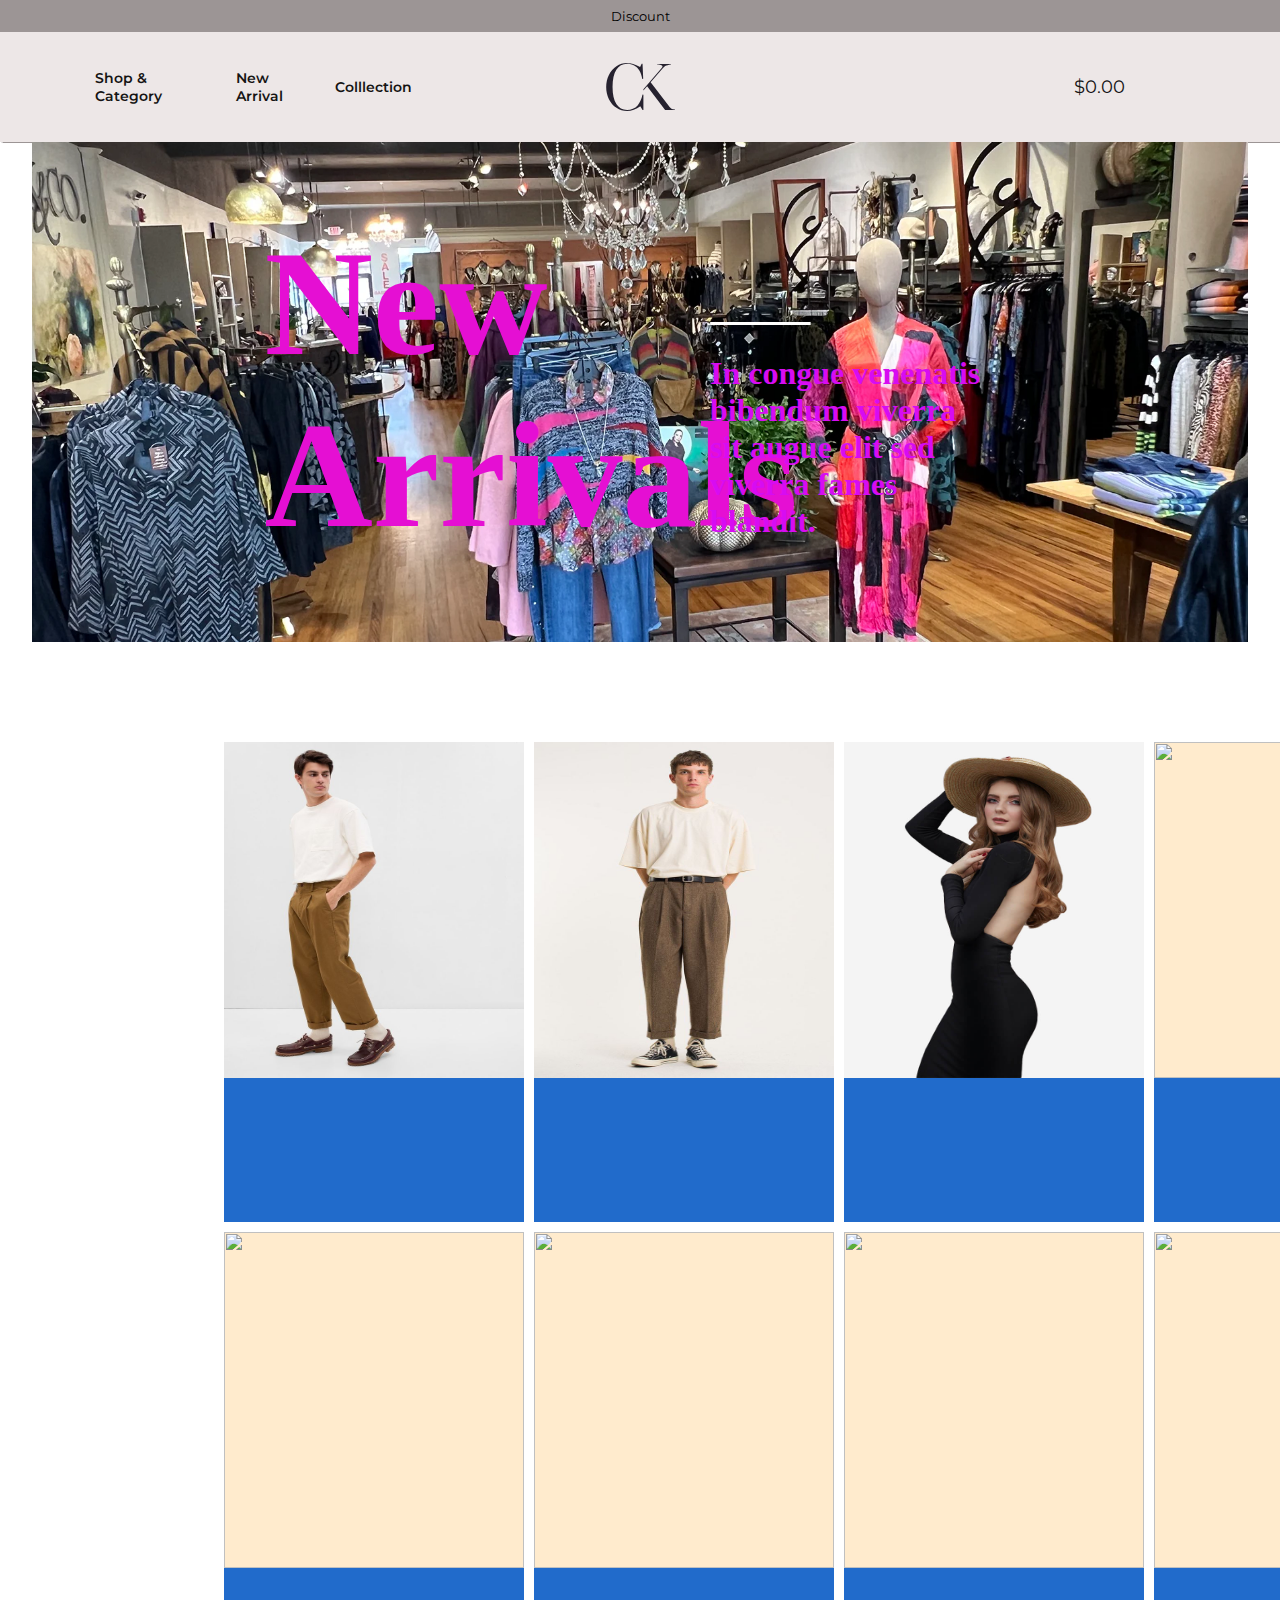
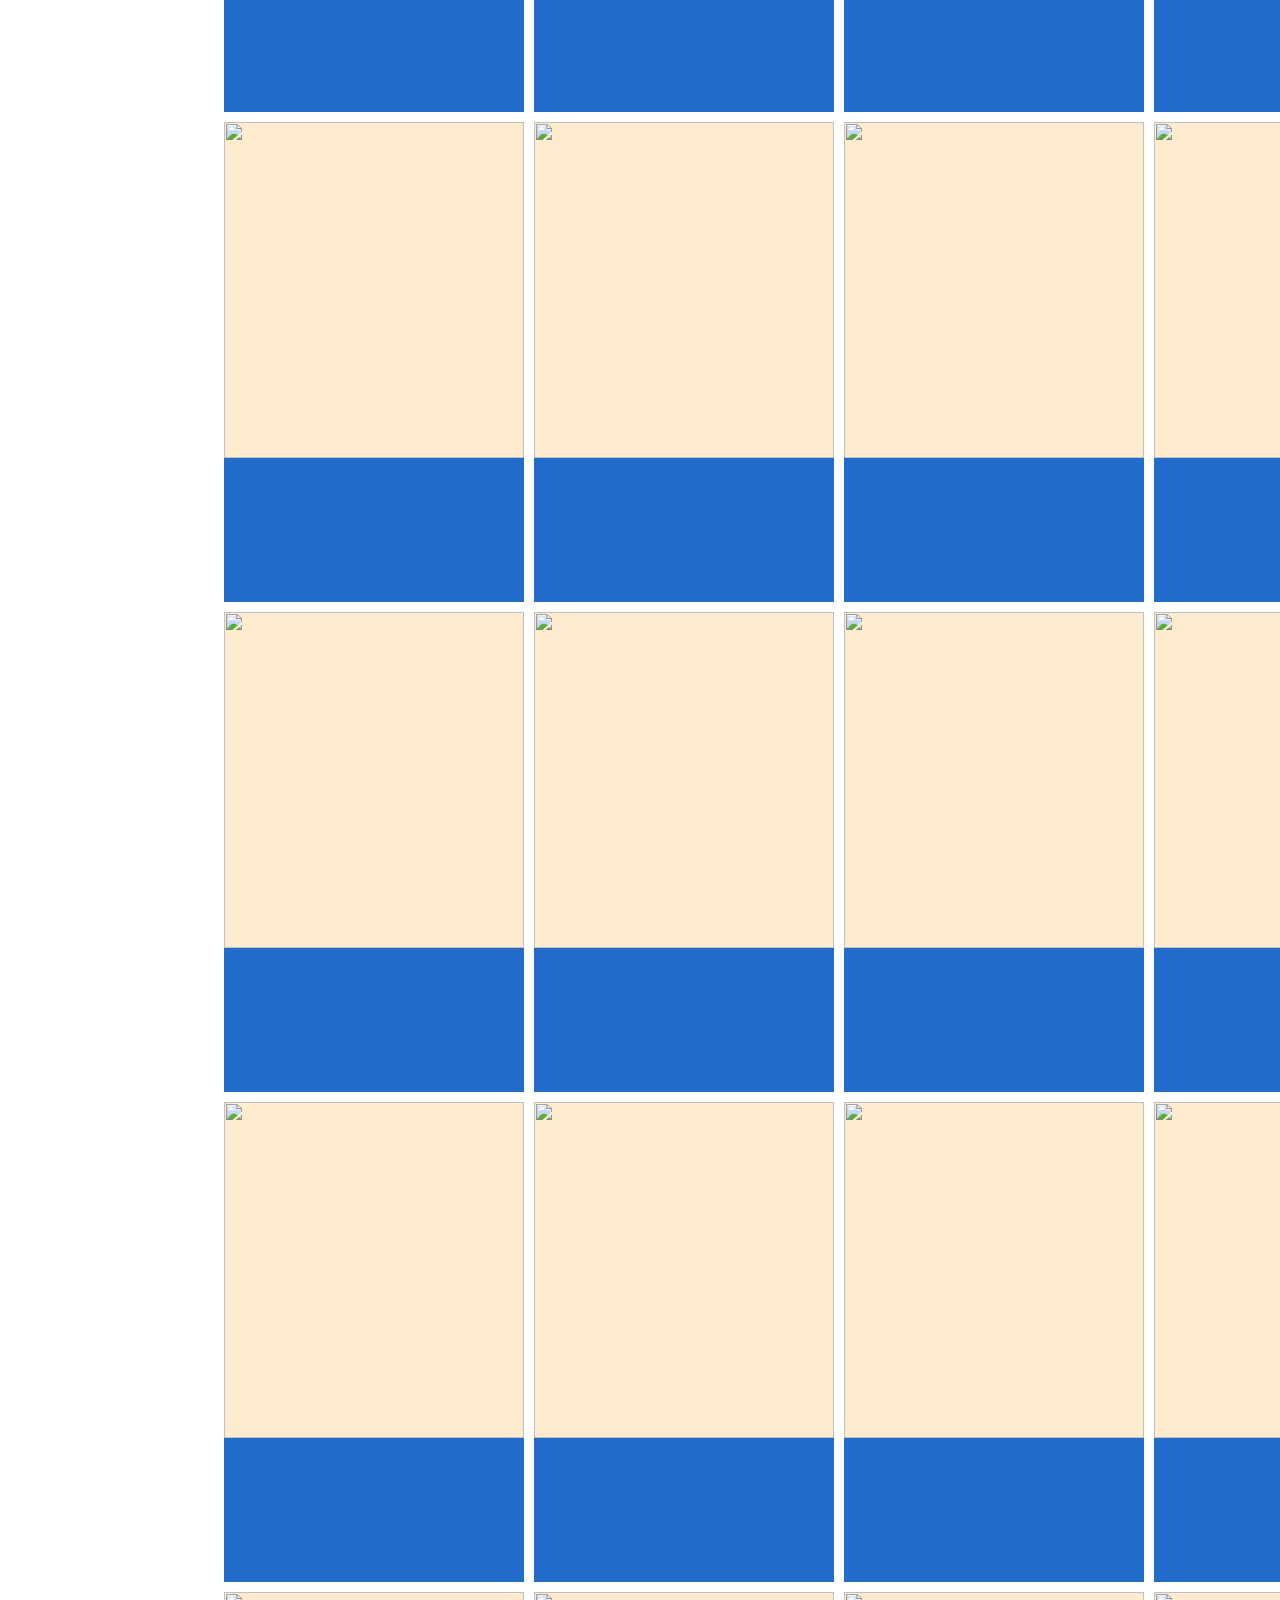
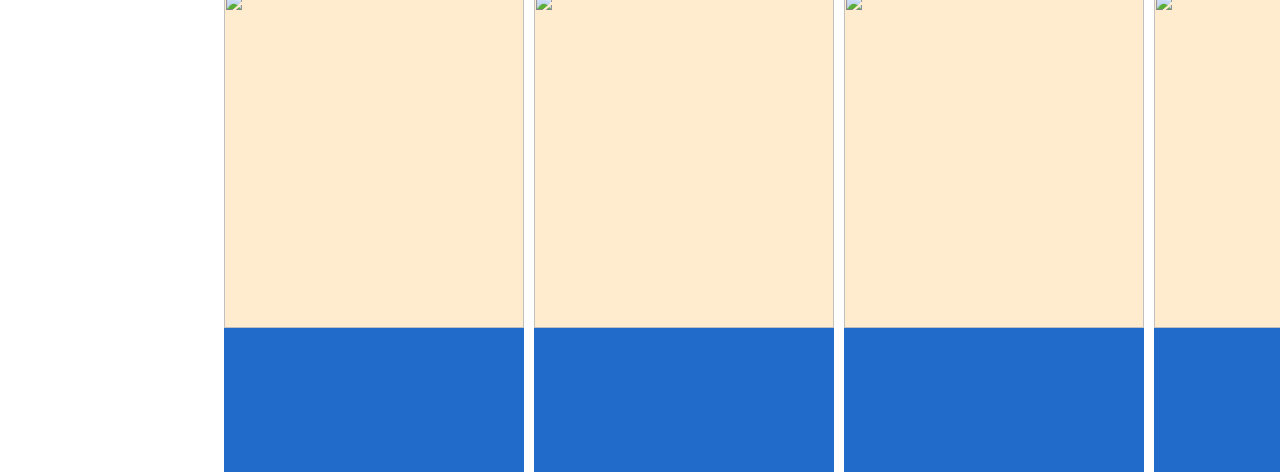
==== Project HTML+CSS/index.html @ e00ab28a "added first project html+css" ====
<!DOCTYPE html>
<html lang="en">
  <head>
    <meta charset="UTF-8" />
    <meta name="viewport" content="width=device-width, initial-scale=1.0" />
    <title>Shop</title>

    <link rel="stylesheet" href="style/function.css" />
    <link rel="stylesheet" href="style/header.css" />
    <link rel="stylesheet" href="style/footer.css" />
    <link rel="stylesheet" href="style/content.css">
    <link rel="stylesheet" href="style/slide.css">

    <link href="https://fonts.googleapis.com/css2?family=Montserrat:ital,wght@0,100..900;1,100..900&display=swap" rel="stylesheet">

    <link
      rel="stylesheet"
      href="https://cdnjs.cloudflare.com/ajax/libs/font-awesome/6.5.2/css/all.min.css"
      integrity="sha512-SnH5WK+bZxgPHs44uWIX+LLJAJ9/2PkPKZ5QiAj6Ta86w+fsb2TkcmfRyVX3pBnMFcV7oQPJkl9QevSCWr3W6A=="
      crossorigin="anonymous"
      referrerpolicy="no-referrer"
    />
  </head>
  <body>
    <header>
      <div class="box-head">
        <p>Discount</p>
      </div>
      <div class="box-nav">
        <div class="box-menu">
          <ul>
            <li><a href="#"><i class="fa-solid fa-magnifying-glass"></i></a></li>
            <li><a href="#">Shop & Category &nbsp;&nbsp;<i class="fa-solid fa-chevron-down"></i></a>
              <div class="drop-down">
                <ul>
                  <li><a href="#">Accessories</a></li>
                  <li><a href="#">Accessories</a></li>
                  <li><a href="#">Accessories</a></li>
                  <li><a href="#">Accessories</a></li>
                </ul>
              </div>
            </li>
            <li><a href="#">New Arrival</a></li>
            <li><a href="#">Colllection</a></li>
          </ul>
        </div>
        <div class="logo">
          <img src="./images/logo.svg" alt="" />
        </div>
        <div class="contact">
          <ul>
            <li>
              <a href="#"><i class="fa-brands fa-instagram"></i></a>
            </li>
            <li>
              <a href="#"><i class="fa-brands fa-facebook"></i></a>
            </li>
            <li>
              <a href="#"><i class="fa-brands fa-youtube"></i></a>
            </li>
            <li>
              <a href="#"><i class="fa-brands fa-twitter"></i></a>
            </li>
            &nbsp;&nbsp;&nbsp;&nbsp;&nbsp;&nbsp;&nbsp;
            <li><a href="#">$0.00</a></li>
            <div class="add-to-card">
              <ul>
              <li>
                <a href="#"><i class="fa-solid fa-cart-shopping"></i></a>
                <a style=" margin-left: 25px;" href="#"><i class="fa-solid fa-user"></i></a>
              </li>
              
            </ul>
            </div>
            
          </ul>

        </div>
      </div>
    </header>
    <!-- slide start -->
    <div class="slider">
      <img src="images/slide2.webp" alt="">
      <div class="block-title">
          <div class="title">
              <h1>New Arrivals</h1>
          </div>
          <div class="description">
              <hr width="100" size="5" color="white">
              <h1>In congue venenatis bibendum viverra sit augue elit sed viverra fames blandit.</h1>
          </div>
      </div>
    </div>
    <!-- slide end -->

    <!-- start Contents -->
     <main>
        <div class="card">
          <div class="img-detail">
            <img src="images/p1.jpg" alt="">
          </div>
          <div class="description"></div>
        </div>
        <div class="card">
          <div class="img-detail">
            <img src="images/p2.jpg" alt="">
          </div>
          <div class="description"></div>
        </div>
        <div class="card">
          <div class="img-detail">
            <img src="images/p3.jpg" alt="">
          </div>
          <div class="description"></div>
        </div>
        <div class="card">
          <div class="img-detail">
            <img src="" alt="">
          </div>
          <div class="description"></div>
        </div>
        <div class="card">
          <div class="img-detail">
            <img src="" alt="">
          </div>
          <div class="description"></div>
        </div>
        <div class="card">
          <div class="img-detail">
            <img src="" alt="">
          </div>
          <div class="description"></div>
        </div>
        <div class="card">
          <div class="img-detail">
            <img src="" alt="">
          </div>
          <div class="description"></div>
        </div>
        <div class="card">
          <div class="img-detail">
            <img src="" alt="">
          </div>
          <div class="description"></div>
        </div>
        <div class="card">
          <div class="img-detail">
            <img src="" alt="">
          </div>
          <div class="description"></div>
        </div>
        <div class="card">
          <div class="img-detail">
            <img src="" alt="">
          </div>
          <div class="description"></div>
        </div>
        <div class="card">
          <div class="img-detail">
            <img src="" alt="">
          </div>
          <div class="description"></div>
        </div>
        <div class="card">
          <div class="img-detail">
            <img src="" alt="">
          </div>
          <div class="description"></div>
        </div>
        <div class="card">
          <div class="img-detail">
            <img src="" alt="">
          </div>
          <div class="description"></div>
        </div>
        <div class="card">
          <div class="img-detail">
            <img src="" alt="">
          </div>
          <div class="description"></div>
        </div>
        <div class="card">
          <div class="img-detail">
            <img src="" alt="">
          </div>
          <div class="description"></div>
        </div>
        <div class="card">
          <div class="img-detail">
            <img src="" alt="">
          </div>
          <div class="description"></div>
        </div>
        <div class="card">
          <div class="img-detail">
            <img src="" alt="">
          </div>
          <div class="description"></div>
        </div>
        <div class="card">
          <div class="img-detail">
            <img src="" alt="">
          </div>
          <div class="description"></div>
        </div>
        <div class="card">
          <div class="img-detail">
            <img src="" alt="">
          </div>
          <div class="description"></div>
        </div>
        <div class="card">
          <div class="img-detail">
            <img src="" alt="">
          </div>
          <div class="description"></div>
        </div>
        <div class="card">
          <div class="img-detail">
            <img src="" alt="">
          </div>
          <div class="description"></div>
        </div>
        <div class="card">
          <div class="img-detail">
            <img src="" alt="">
          </div>
          <div class="description"></div>
        </div>
        <div class="card">
          <div class="img-detail">
            <img src="" alt="">
          </div>
          <div class="description"></div>
        </div>
        <div class="card">
          <div class="img-detail">
            <img src="" alt="">
          </div>
          <div class="description"></div>
        </div>
     </main>
     <!-- End content -->
  </body>
</html>
---- Project HTML+CSS/style/function.css ----
*{
    margin: 0px;
    padding: 0px;
    box-sizing: border-box;
}
:root{
    --light-500:#fff;
    --light-400:#ece5e5ec;
    --gray-500: #9c9595;
    --dark-100:#151414;
    --dark-red:#e62121;
    --dark-blue:rgb(8, 8, 114);

}
::selection{
    background-color: rgb(207, 149, 74);
}
body{
    width: 100vw;
    height: 100vh;
}
ul{
    list-style: none;
}
a{
    text-decoration: none;
}
---- Project HTML+CSS/style/header.css ----
@import url(function.css);
@import url('https://fonts.googleapis.com/css2?family=Montserrat:ital,wght@0,100..900;1,100..900&display=swap');


header{
    width: 100%;
}
header .box-head{
    width: 100%;
    height: 2rem;
    background-color: var(--gray-500);
    text-align: center;
    align-content: center;
}
header .box-head p{
    font-size: 13px;
    font-family: "Montserrat", sans-serif;
    font-weight: 400;
    font-style: normal;
    font-optical-sizing: auto;
}
header .box-nav{
    width: 100%;
    height: 110px;
    display: flex;
    background-color:  var(--light-400);
    box-shadow: 0.5px 0.5px 1px var(--gray-500);
}
header .box-nav .box-menu{
    width: 33.33%;
    height: 100%;
    padding-left: 50px;
}
header .box-nav .box-menu ul{
    height: 100%;
    display: flex;
    align-items: center;
}
header .box-nav .box-menu ul li{
    margin: 0 15px;
}
header .box-nav .box-menu ul li a{
    color: var(--dark-100);
    font-family: "Montserrat", sans-serif;
    font-weight: 600;
    font-style: normal;
    font-optical-sizing: auto;
    font-size: 14px;
}
header .box-nav .box-menu ul li a:hover{
    color: var(--dark-blue);
}
header .box-nav .box-menu ul li:hover .drop-down{
    display: block;
}

header .box-nav .box-menu ul li .drop-down{
    position: absolute;
    top: 5.80rem;
    width: 9%;
    background-color: var(--light-500);
    box-shadow: 0.5px 0.5px 1px var(--dark-blue);
    display: none;
}
header .box-nav .box-menu ul li .drop-down a:hover{
    color: var(--dark-blue);
}
header .box-nav .box-menu ul li .drop-down ul{
    display: flex;
    flex-direction: column;
    align-items: start;
}
header .box-nav .box-menu ul li .drop-down ul li{
    padding: 10px 0px;
}

header .box-nav .logo{
    width: 33.33%;
    height: 100%;
    display: flex;
    justify-content: center;
    align-items: center;
}
header .box-nav .logo img{
    width: 70px;
}


header .box-nav .contact{
    width: 33.33%;
    height: 100%;
    
}
header .box-nav .contact ul{
    height: 100%;
    display: flex;
    align-items: center;
    justify-content: end;
    padding-right: 50px;
}
header .box-nav .contact ul li{
    margin: 0 10px;
}
header .box-nav .contact ul li a{
    font-family: "Montserrat", sans-serif;
    font-size: 18px;
    color: var(--dark-100);
    position: relative;
   
}
header .box-nav .contact ul li a .add-to-card{
    position: absolute;
    top: -12px;
    right: -12px;
    width: 40px;
    height: 16px;
    border-radius: 50px;
    background-color: var(--dark-red);
    color: var(--dark-red);
    font-size: 14px;
    align-content: center;
    text-align: center;
    justify-content: center;
    box-shadow: 1px 1px 5px var(--dark-100);

}
---- Project HTML+CSS/style/footer.css ----
@import url(function.css);
---- Project HTML+CSS/style/content.css ----
@import url(function.css);
main {
  width: 65%;
  margin: auto;
  margin-top: 100px;
  display: grid;
  grid-template-columns: auto auto auto auto;
  grid-column-gap: 10px;
  grid-row-gap: 10px;
}
main > .card {
  width: 300px;
  height: 480px;
  background-color: black;
}
.card > .img-detail {
  width: 100%;
  height: 70%;
  background-color: blanchedalmond;
}
.img-detail > img {
   width: 100%;
   height: 100%;
}
.card > .description {
  width: 100%;
  height: 30%;
  background-color: rgb(33, 107, 203);
}
---- Project HTML+CSS/style/slide.css ----
@import url(function.css);
.slider {
    width: 95%;
    height: 500px;
    margin: auto;
    position: relative;
}
.slider > img {
    width: 100%;
    height: 100%;
    object-fit: cover;
}

.slider > .block-title{
    width: 70%;
    height: 100%;
    position: absolute;
    top: 0;
    left: 50%;
    transform: translateX(-50%);
    display: flex;
}
.block-title > .title {
    width: 50%;
    height: 100%;
    padding: 75px 50px;
    color: rgb(229, 15, 211);
}
.title > h1 {
    font-size: 150px;
}

.block-title > .description {
    width: 50%;
    height: 100%;
    padding: 180px 70px;
    color: rgb(215, 12, 242);
}
.description > h1 {
    margin-top: 30px;
}
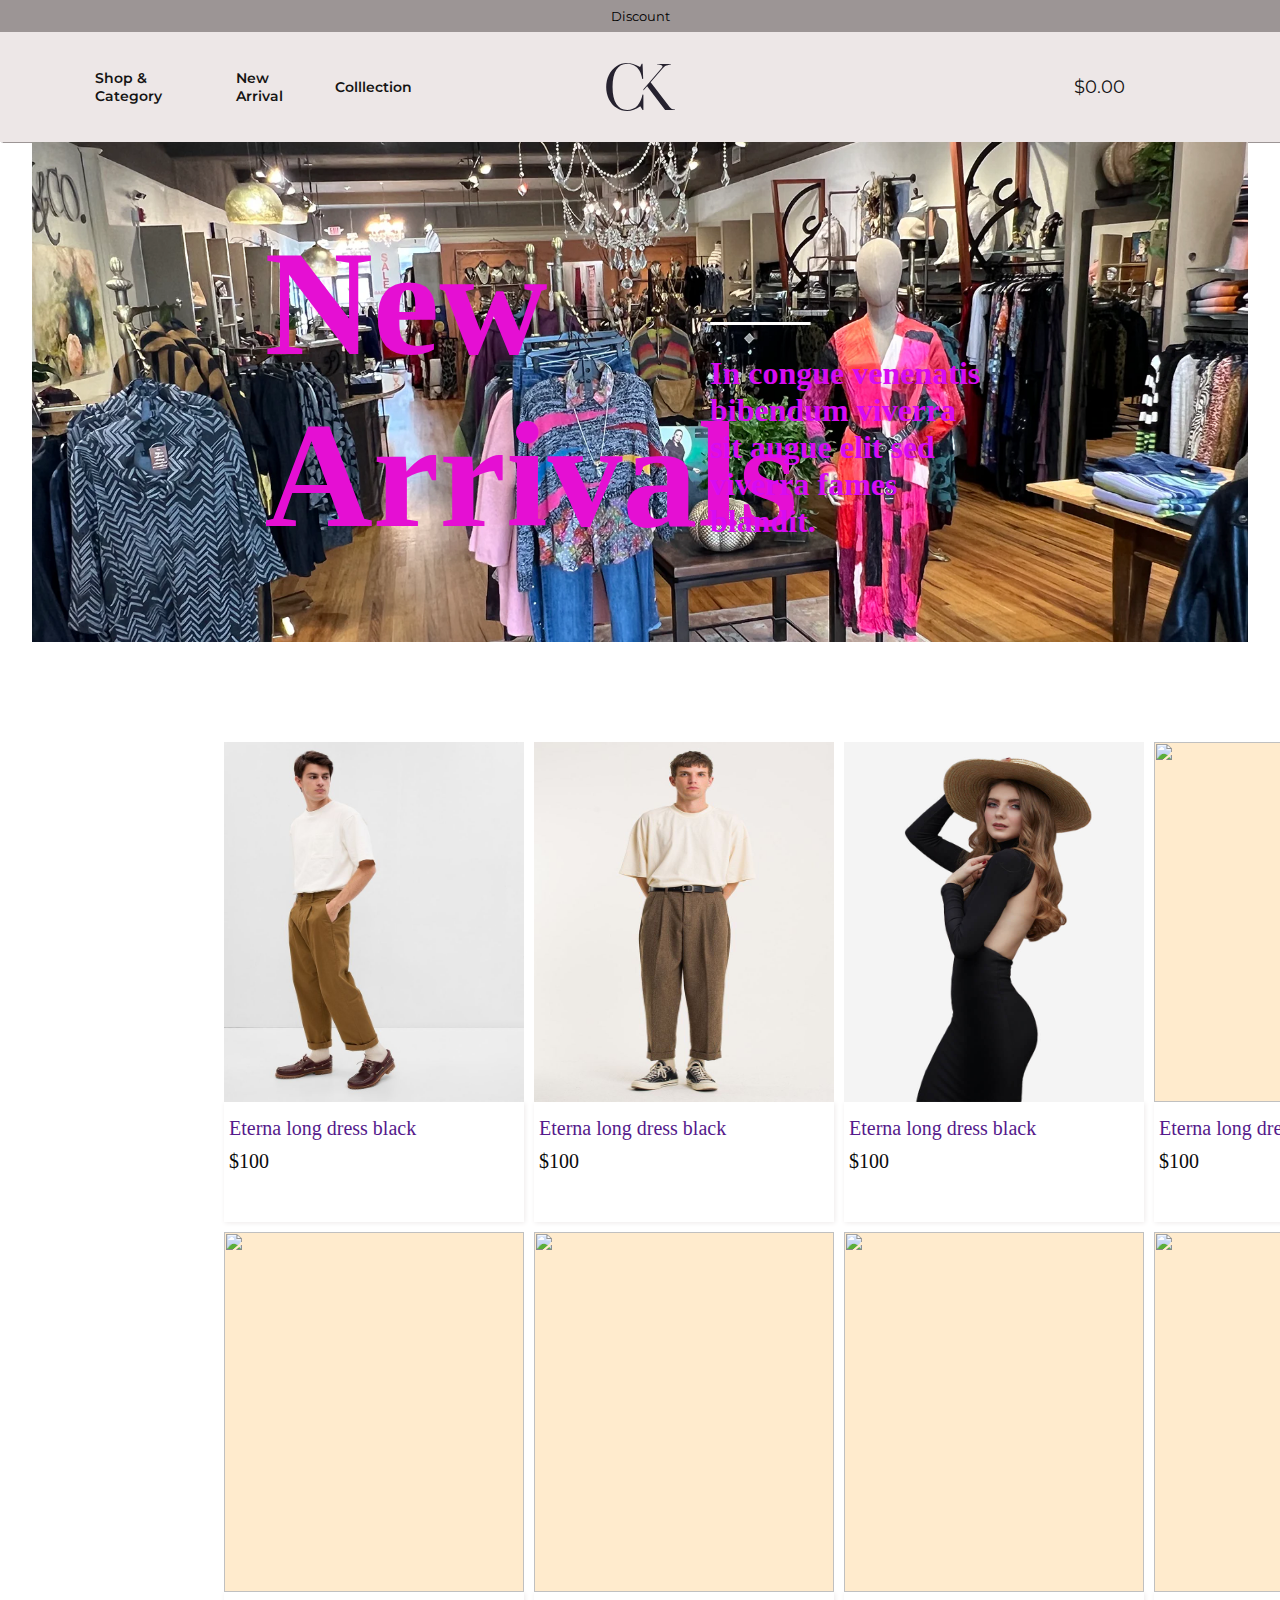
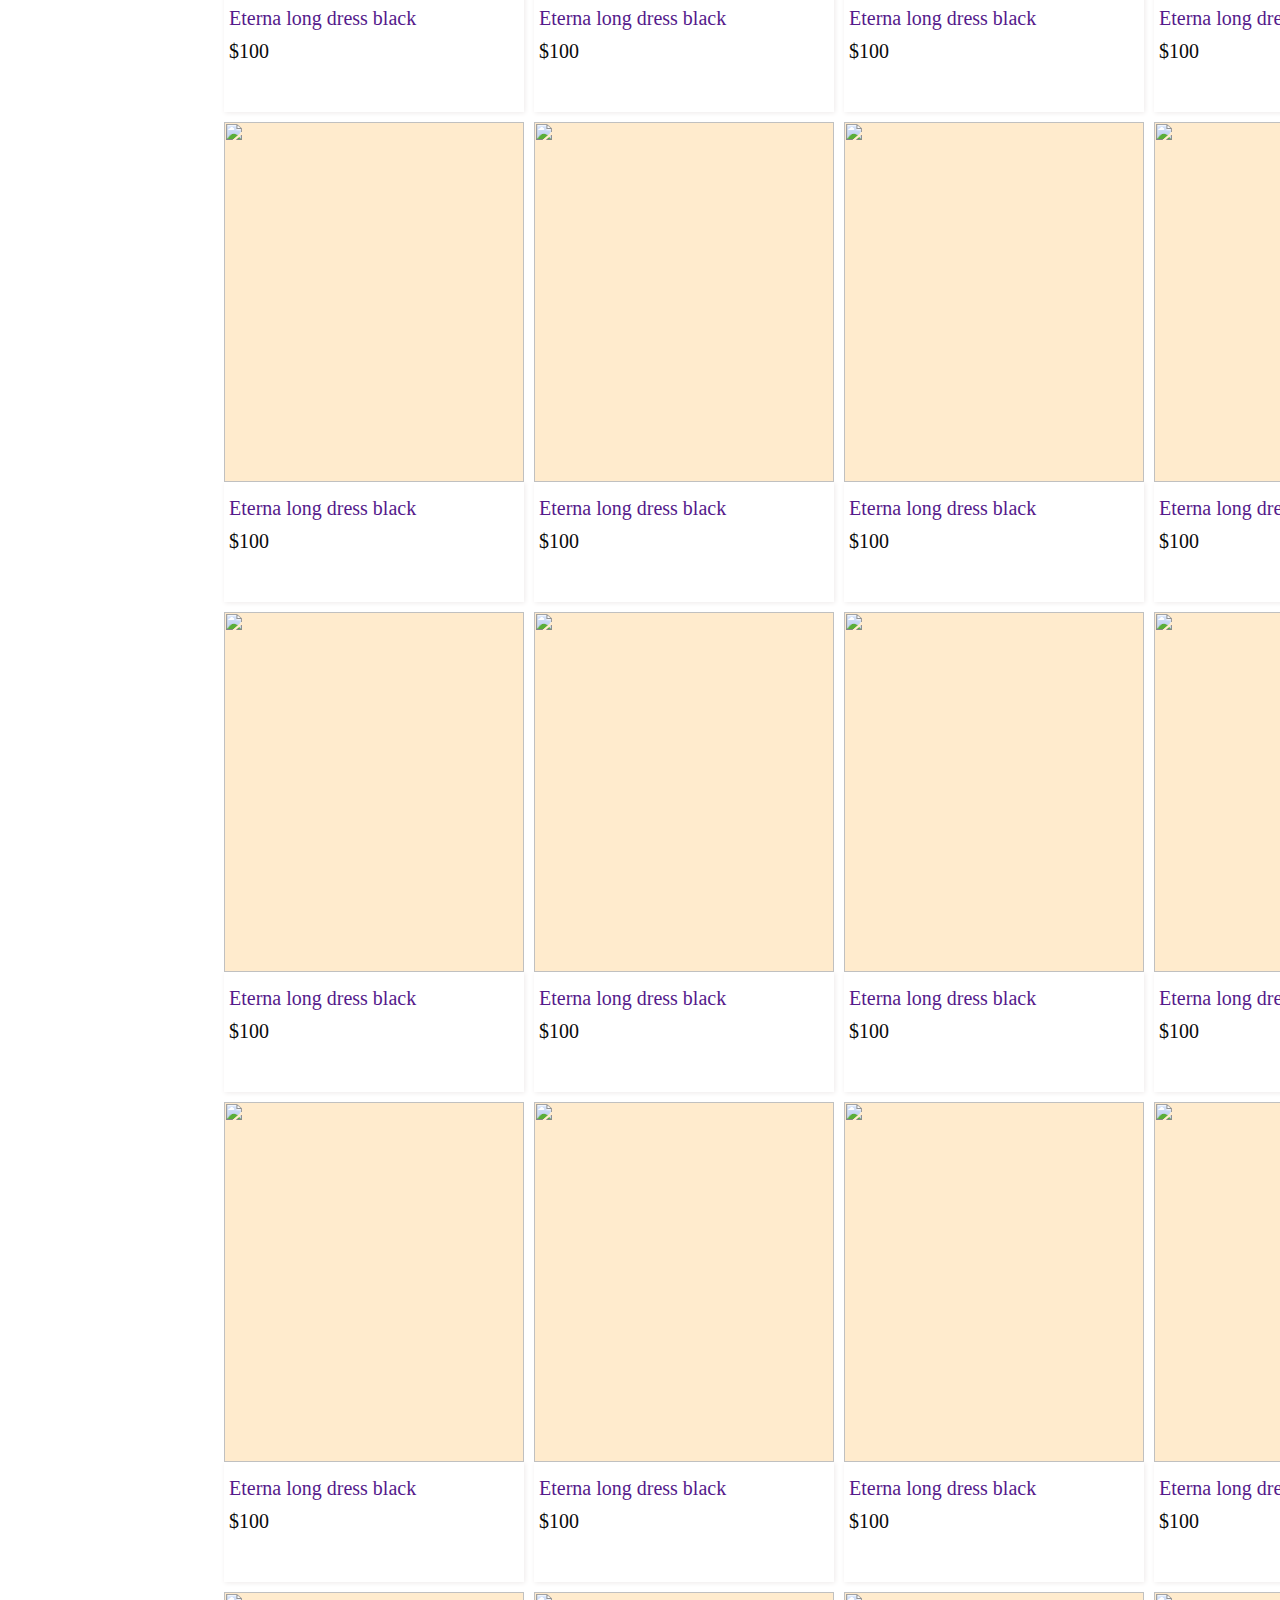
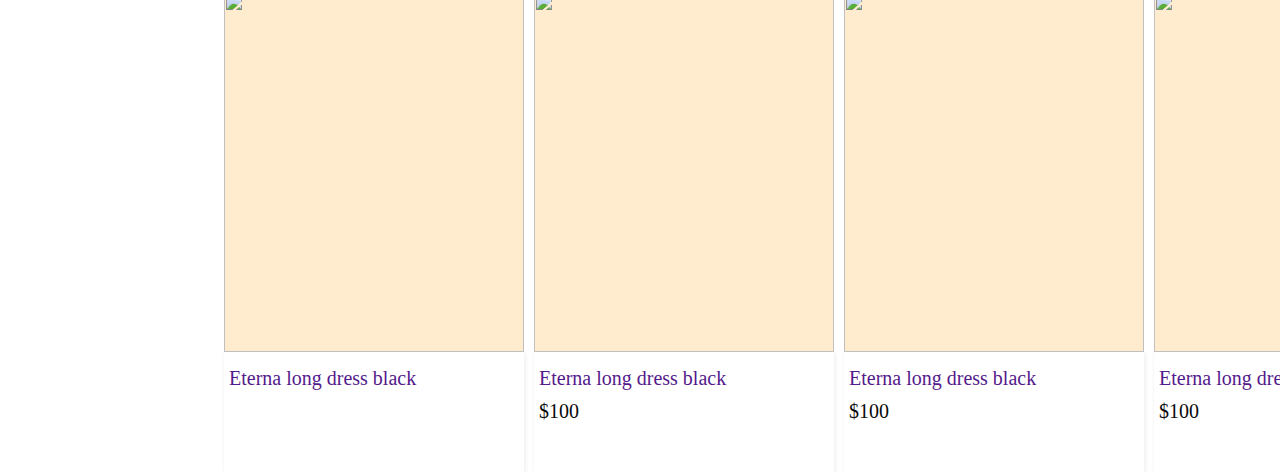
==== commit 23c86374: "add icon cart in product" ====
--- a/Project HTML+CSS/index.html
+++ b/Project HTML+CSS/index.html
@@ -96,148 +96,417 @@
     <!-- start Contents -->
      <main>
         <div class="card">
-          <div class="img-detail">
+
+          <div class="img-detail">
+            <i class="fa-solid fa-cart-shopping"></i>
+
             <img src="images/p1.jpg" alt="">
           </div>
-          <div class="description"></div>
-        </div>
-        <div class="card">
-          <div class="img-detail">
+
+          <div class="description">
+            <a href="" class="title">Eterna long dress black</a>
+            <div class="star">
+              <i class="fa-regular fa-star"></i>
+              <i class="fa-regular fa-star"></i>
+              <i class="fa-regular fa-star"></i>
+              <i class="fa-regular fa-star"></i>
+              <i class="fa-regular fa-star"></i>
+            </div>
+            <p class="price">$100</p>
+          </div>
+
+
+        </div>
+        <div class="card">
+          <div class="img-detail">
+            <i class="fa-solid fa-cart-shopping"></i>
             <img src="images/p2.jpg" alt="">
           </div>
-          <div class="description"></div>
-        </div>
-        <div class="card">
-          <div class="img-detail">
+          <div class="description">
+            <a href="" class="title">Eterna long dress black</a>
+            <div class="star">
+              <i class="fa-regular fa-star"></i>
+              <i class="fa-regular fa-star"></i>
+              <i class="fa-regular fa-star"></i>
+              <i class="fa-regular fa-star"></i>
+              <i class="fa-regular fa-star"></i>
+            </div>
+            <p class="price">$100</p>
+
+          </div>
+        </div>
+        <div class="card">
+          <div class="img-detail">
+            <i class="fa-solid fa-cart-shopping"></i>
             <img src="images/p3.jpg" alt="">
           </div>
-          <div class="description"></div>
-        </div>
-        <div class="card">
-          <div class="img-detail">
-            <img src="" alt="">
-          </div>
-          <div class="description"></div>
-        </div>
-        <div class="card">
-          <div class="img-detail">
-            <img src="" alt="">
-          </div>
-          <div class="description"></div>
-        </div>
-        <div class="card">
-          <div class="img-detail">
-            <img src="" alt="">
-          </div>
-          <div class="description"></div>
-        </div>
-        <div class="card">
-          <div class="img-detail">
-            <img src="" alt="">
-          </div>
-          <div class="description"></div>
-        </div>
-        <div class="card">
-          <div class="img-detail">
-            <img src="" alt="">
-          </div>
-          <div class="description"></div>
-        </div>
-        <div class="card">
-          <div class="img-detail">
-            <img src="" alt="">
-          </div>
-          <div class="description"></div>
-        </div>
-        <div class="card">
-          <div class="img-detail">
-            <img src="" alt="">
-          </div>
-          <div class="description"></div>
-        </div>
-        <div class="card">
-          <div class="img-detail">
-            <img src="" alt="">
-          </div>
-          <div class="description"></div>
-        </div>
-        <div class="card">
-          <div class="img-detail">
-            <img src="" alt="">
-          </div>
-          <div class="description"></div>
-        </div>
-        <div class="card">
-          <div class="img-detail">
-            <img src="" alt="">
-          </div>
-          <div class="description"></div>
-        </div>
-        <div class="card">
-          <div class="img-detail">
-            <img src="" alt="">
-          </div>
-          <div class="description"></div>
-        </div>
-        <div class="card">
-          <div class="img-detail">
-            <img src="" alt="">
-          </div>
-          <div class="description"></div>
-        </div>
-        <div class="card">
-          <div class="img-detail">
-            <img src="" alt="">
-          </div>
-          <div class="description"></div>
-        </div>
-        <div class="card">
-          <div class="img-detail">
-            <img src="" alt="">
-          </div>
-          <div class="description"></div>
-        </div>
-        <div class="card">
-          <div class="img-detail">
-            <img src="" alt="">
-          </div>
-          <div class="description"></div>
-        </div>
-        <div class="card">
-          <div class="img-detail">
-            <img src="" alt="">
-          </div>
-          <div class="description"></div>
-        </div>
-        <div class="card">
-          <div class="img-detail">
-            <img src="" alt="">
-          </div>
-          <div class="description"></div>
-        </div>
-        <div class="card">
-          <div class="img-detail">
-            <img src="" alt="">
-          </div>
-          <div class="description"></div>
-        </div>
-        <div class="card">
-          <div class="img-detail">
-            <img src="" alt="">
-          </div>
-          <div class="description"></div>
-        </div>
-        <div class="card">
-          <div class="img-detail">
-            <img src="" alt="">
-          </div>
-          <div class="description"></div>
-        </div>
-        <div class="card">
-          <div class="img-detail">
-            <img src="" alt="">
-          </div>
-          <div class="description"></div>
+          <div class="description">
+            <a href="" class="title">Eterna long dress black</a>
+            <div class="star">
+              <i class="fa-regular fa-star"></i>
+              <i class="fa-regular fa-star"></i>
+              <i class="fa-regular fa-star"></i>
+              <i class="fa-regular fa-star"></i>
+              <i class="fa-regular fa-star"></i>
+            </div>
+            <p class="price">$100</p>
+          </div>
+        </div>
+        <div class="card">
+          <div class="img-detail">
+            <i class="fa-solid fa-cart-shopping"></i>
+            <img src="" alt="">
+          </div>
+          <div class="description">
+            <a href="" class="title">Eterna long dress black</a>
+            <div class="star">
+              <i class="fa-regular fa-star"></i>
+              <i class="fa-regular fa-star"></i>
+              <i class="fa-regular fa-star"></i>
+              <i class="fa-regular fa-star"></i>
+              <i class="fa-regular fa-star"></i>
+            </div>
+            <p class="price">$100</p>
+          </div>
+        </div>
+        <div class="card">
+          <div class="img-detail">
+            <i class="fa-solid fa-cart-shopping"></i>
+            <img src="" alt="">
+          </div>
+          <div class="description">
+            <a href="" class="title">Eterna long dress black</a>
+            <div class="star">
+              <i class="fa-regular fa-star"></i>
+              <i class="fa-regular fa-star"></i>
+              <i class="fa-regular fa-star"></i>
+              <i class="fa-regular fa-star"></i>
+              <i class="fa-regular fa-star"></i>
+            </div>
+            <p class="price">$100</p>
+          </div>
+        </div>
+        <div class="card">
+          <div class="img-detail">
+            <i class="fa-solid fa-cart-shopping"></i>
+            <img src="" alt="">
+          </div>
+          <div class="description">
+            <a href="" class="title">Eterna long dress black</a>
+            <div class="star">
+              <i class="fa-regular fa-star"></i>
+              <i class="fa-regular fa-star"></i>
+              <i class="fa-regular fa-star"></i>
+              <i class="fa-regular fa-star"></i>
+              <i class="fa-regular fa-star"></i>
+            </div>
+            <p class="price">$100</p>
+          </div>
+        </div>
+        <div class="card">
+          <div class="img-detail">
+            <i class="fa-solid fa-cart-shopping"></i>
+            <img src="" alt="">
+          </div>
+          <div class="description">
+            <a href="" class="title">Eterna long dress black</a>
+            <div class="star">
+              <i class="fa-regular fa-star"></i>
+              <i class="fa-regular fa-star"></i>
+              <i class="fa-regular fa-star"></i>
+              <i class="fa-regular fa-star"></i>
+              <i class="fa-regular fa-star"></i>
+            </div>
+            <p class="price">$100</p>
+          </div>
+        </div>
+        <div class="card">
+          <div class="img-detail">
+            <i class="fa-solid fa-cart-shopping"></i>
+            <img src="" alt="">
+          </div>
+          <div class="description">
+            <a href="" class="title">Eterna long dress black</a>
+            <div class="star">
+              <i class="fa-regular fa-star"></i>
+              <i class="fa-regular fa-star"></i>
+              <i class="fa-regular fa-star"></i>
+              <i class="fa-regular fa-star"></i>
+              <i class="fa-regular fa-star"></i>
+            </div>
+            <p class="price">$100</p>
+          </div>
+        </div>
+        <div class="card">
+          <div class="img-detail">
+            <i class="fa-solid fa-cart-shopping"></i>
+            <img src="" alt="">
+          </div>
+          <div class="description">
+            <a href="" class="title">Eterna long dress black</a>
+            <div class="star">
+              <i class="fa-regular fa-star"></i>
+              <i class="fa-regular fa-star"></i>
+              <i class="fa-regular fa-star"></i>
+              <i class="fa-regular fa-star"></i>
+              <i class="fa-regular fa-star"></i>
+            </div>
+            <p class="price">$100</p>
+          </div>
+        </div>
+        <div class="card">
+          <div class="img-detail">
+            <i class="fa-solid fa-cart-shopping"></i>
+            <img src="" alt="">
+          </div>
+          <div class="description">
+            <a href="" class="title">Eterna long dress black</a>
+            <div class="star">
+              <i class="fa-regular fa-star"></i>
+              <i class="fa-regular fa-star"></i>
+              <i class="fa-regular fa-star"></i>
+              <i class="fa-regular fa-star"></i>
+              <i class="fa-regular fa-star"></i>
+            </div>
+            <p class="price">$100</p>
+          </div>
+        </div>
+        <div class="card">
+          <div class="img-detail">
+            <i class="fa-solid fa-cart-shopping"></i>
+            <img src="" alt="">
+          </div>
+          <div class="description">
+            <a href="" class="title">Eterna long dress black</a>
+            <div class="star">
+              <i class="fa-regular fa-star"></i>
+              <i class="fa-regular fa-star"></i>
+              <i class="fa-regular fa-star"></i>
+              <i class="fa-regular fa-star"></i>
+              <i class="fa-regular fa-star"></i>
+            </div>
+            <p class="price">$100</p>
+          </div>
+        </div>
+        <div class="card">
+          <div class="img-detail">
+            <i class="fa-solid fa-cart-shopping"></i>
+            <img src="" alt="">
+          </div>
+          <div class="description">
+            <a href="" class="title">Eterna long dress black</a>
+            <div class="star">
+              <i class="fa-regular fa-star"></i>
+              <i class="fa-regular fa-star"></i>
+              <i class="fa-regular fa-star"></i>
+              <i class="fa-regular fa-star"></i>
+              <i class="fa-regular fa-star"></i>
+            </div>
+            <p class="price">$100</p>
+          </div>
+        </div>
+        <div class="card">
+          <div class="img-detail">
+            <i class="fa-solid fa-cart-shopping"></i>
+            <img src="" alt="">
+          </div>
+          <div class="description">
+            <a href="" class="title">Eterna long dress black</a>
+            <div class="star">
+              <i class="fa-regular fa-star"></i>
+              <i class="fa-regular fa-star"></i>
+              <i class="fa-regular fa-star"></i>
+              <i class="fa-regular fa-star"></i>
+              <i class="fa-regular fa-star"></i>
+            </div>
+            <p class="price">$100</p>
+          </div>
+        </div>
+        <div class="card">
+          <div class="img-detail">
+            <i class="fa-solid fa-cart-shopping"></i>
+            <img src="" alt="">
+          </div>
+          <div class="description">
+            <a href="" class="title">Eterna long dress black</a>
+            <div class="star">
+              <i class="fa-regular fa-star"></i>
+              <i class="fa-regular fa-star"></i>
+              <i class="fa-regular fa-star"></i>
+              <i class="fa-regular fa-star"></i>
+              <i class="fa-regular fa-star"></i>
+            </div>
+            <p class="price">$100</p>
+          </div>
+        </div>
+        <div class="card">
+          <div class="img-detail">
+            <i class="fa-solid fa-cart-shopping"></i>
+            <img src="" alt="">
+          </div>
+          <div class="description">
+            <a href="" class="title">Eterna long dress black</a>
+            <div class="star">
+              <i class="fa-regular fa-star"></i>
+              <i class="fa-regular fa-star"></i>
+              <i class="fa-regular fa-star"></i>
+              <i class="fa-regular fa-star"></i>
+              <i class="fa-regular fa-star"></i>
+            </div>
+            <p class="price">$100</p>
+          </div>
+        </div>
+        <div class="card">
+          <div class="img-detail">
+            <i class="fa-solid fa-cart-shopping"></i>
+            <img src="" alt="">
+          </div>
+          <div class="description">
+            <a href="" class="title">Eterna long dress black</a>
+            <div class="star">
+              <i class="fa-regular fa-star"></i>
+              <i class="fa-regular fa-star"></i>
+              <i class="fa-regular fa-star"></i>
+              <i class="fa-regular fa-star"></i>
+              <i class="fa-regular fa-star"></i>
+            </div>
+            <p class="price">$100</p>
+          </div>
+        </div>
+        <div class="card">
+          <div class="img-detail">
+            <i class="fa-solid fa-cart-shopping"></i>
+            <img src="" alt="">
+          </div>
+          <div class="description">
+            <a href="" class="title">Eterna long dress black</a>
+            <div class="star">
+              <i class="fa-regular fa-star"></i>
+              <i class="fa-regular fa-star"></i>
+              <i class="fa-regular fa-star"></i>
+              <i class="fa-regular fa-star"></i>
+              <i class="fa-regular fa-star"></i>
+            </div>
+            <p class="price">$100</p>
+          </div>
+        </div>
+        <div class="card">
+          <div class="img-detail">
+            <i class="fa-solid fa-cart-shopping"></i>
+            <img src="" alt="">
+          </div>
+          <div class="description">
+            <a href="" class="title">Eterna long dress black</a>
+            <div class="star">
+              <i class="fa-regular fa-star"></i>
+              <i class="fa-regular fa-star"></i>
+              <i class="fa-regular fa-star"></i>
+              <i class="fa-regular fa-star"></i>
+              <i class="fa-regular fa-star"></i>
+            </div>
+            <p class="price">$100</p>
+          </div>
+        </div>
+        <div class="card">
+          <div class="img-detail">
+            <i class="fa-solid fa-cart-shopping"></i>
+            <img src="" alt="">
+          </div>
+          <div class="description">
+            <a href="" class="title">Eterna long dress black</a>
+            <div class="star">
+              <i class="fa-regular fa-star"></i>
+              <i class="fa-regular fa-star"></i>
+              <i class="fa-regular fa-star"></i>
+              <i class="fa-regular fa-star"></i>
+              <i class="fa-regular fa-star"></i>
+            </div>
+            <p class="price">$100</p>
+          </div>
+        </div>
+        <div class="card">
+          <div class="img-detail">
+            <i class="fa-solid fa-cart-shopping"></i>
+            <img src="" alt="">
+          </div>
+          <div class="description">
+            <a href="" class="title">Eterna long dress black</a>
+            <div class="star">
+              <i class="fa-regular fa-star"></i>
+              <i class="fa-regular fa-star"></i>
+              <i class="fa-regular fa-star"></i>
+              <i class="fa-regular fa-star"></i>
+              <i class="fa-regular fa-star"></i>
+            </div>
+            <p class="price">$100</p>
+          </div>
+        </div>
+        <div class="card">
+          <div class="img-detail">
+            <i class="fa-solid fa-cart-shopping"></i>
+            <img src="" alt="">
+          </div>
+          <div class="description">
+            <a href="" class="title">Eterna long dress black</a>
+            <div class="star">
+              <i class="fa-regular fa-star"></i>
+              <i class="fa-regular fa-star"></i>
+              <i class="fa-regular fa-star"></i>
+              <i class="fa-regular fa-star"></i>
+              <i class="fa-regular fa-star"></i>
+            </div>
+          </div>
+        </div>
+        <div class="card">
+          <div class="img-detail">
+            <i class="fa-solid fa-cart-shopping"></i>
+            <img src="" alt="">
+          </div>
+          <div class="description">
+            <a href="" class="title">Eterna long dress black</a>
+            <div class="star">
+              <i class="fa-regular fa-star"></i>
+              <i class="fa-regular fa-star"></i>
+              <i class="fa-regular fa-star"></i>
+              <i class="fa-regular fa-star"></i>
+              <i class="fa-regular fa-star"></i>
+            </div>
+            <p class="price">$100</p>
+          </div>
+        </div>
+        <div class="card">
+          <div class="img-detail">
+            <i class="fa-solid fa-cart-shopping"></i>
+            <img src="" alt="">
+          </div>
+          <div class="description">
+            <a href="" class="title">Eterna long dress black</a>
+            <div class="star">
+              <i class="fa-regular fa-star"></i>
+              <i class="fa-regular fa-star"></i>
+              <i class="fa-regular fa-star"></i>
+              <i class="fa-regular fa-star"></i>
+              <i class="fa-regular fa-star"></i>
+            </div>
+            <p class="price">$100</p>
+          </div>
+        </div>
+        <div class="card">
+          <div class="img-detail">
+            <i class="fa-solid fa-cart-shopping"></i>
+            <img src="" alt="">
+          </div>
+          <div class="description">
+            <a href="" class="title">Eterna long dress black</a>
+            <div class="star">
+              <i class="fa-regular fa-star"></i>
+              <i class="fa-regular fa-star"></i>
+              <i class="fa-regular fa-star"></i>
+              <i class="fa-regular fa-star"></i>
+              <i class="fa-regular fa-star"></i>
+            </div>
+            <p class="price">$100</p>
+          </div>
         </div>
      </main>
      <!-- End content -->
--- a/Project HTML+CSS/style/content.css
+++ b/Project HTML+CSS/style/content.css
@@ -11,21 +11,42 @@
 main > .card {
   width: 300px;
   height: 480px;
-  background-color: black;
 }
 .card > .img-detail {
   width: 100%;
-  height: 70%;
+  height: 75%;
   background-color: blanchedalmond;
+  cursor: pointer;
+  position: relative;
 }
+.img-detail > .fa-cart-shopping{
+   position: absolute;
+   top: 10px;
+   right: 10px;
+   font-size: 20px;
+   color: rgb(90, 91, 91);
+}
+
 .img-detail > img {
    width: 100%;
    height: 100%;
 }
 .card > .description {
   width: 100%;
-  height: 30%;
-  background-color: rgb(33, 107, 203);
+  height: 25%;
+  box-shadow: 1px 1px 5px rgb(238, 235, 235);
+  
+  padding: 15px 5px;
+}
+.description .title {
+  font-size: 20px;
+}
+.description > .star {
+  margin-top: 10px;
+}
+.description > p {
+   color: rgb(10, 10, 10);
+   font-size: 20px;
 }
 
 
